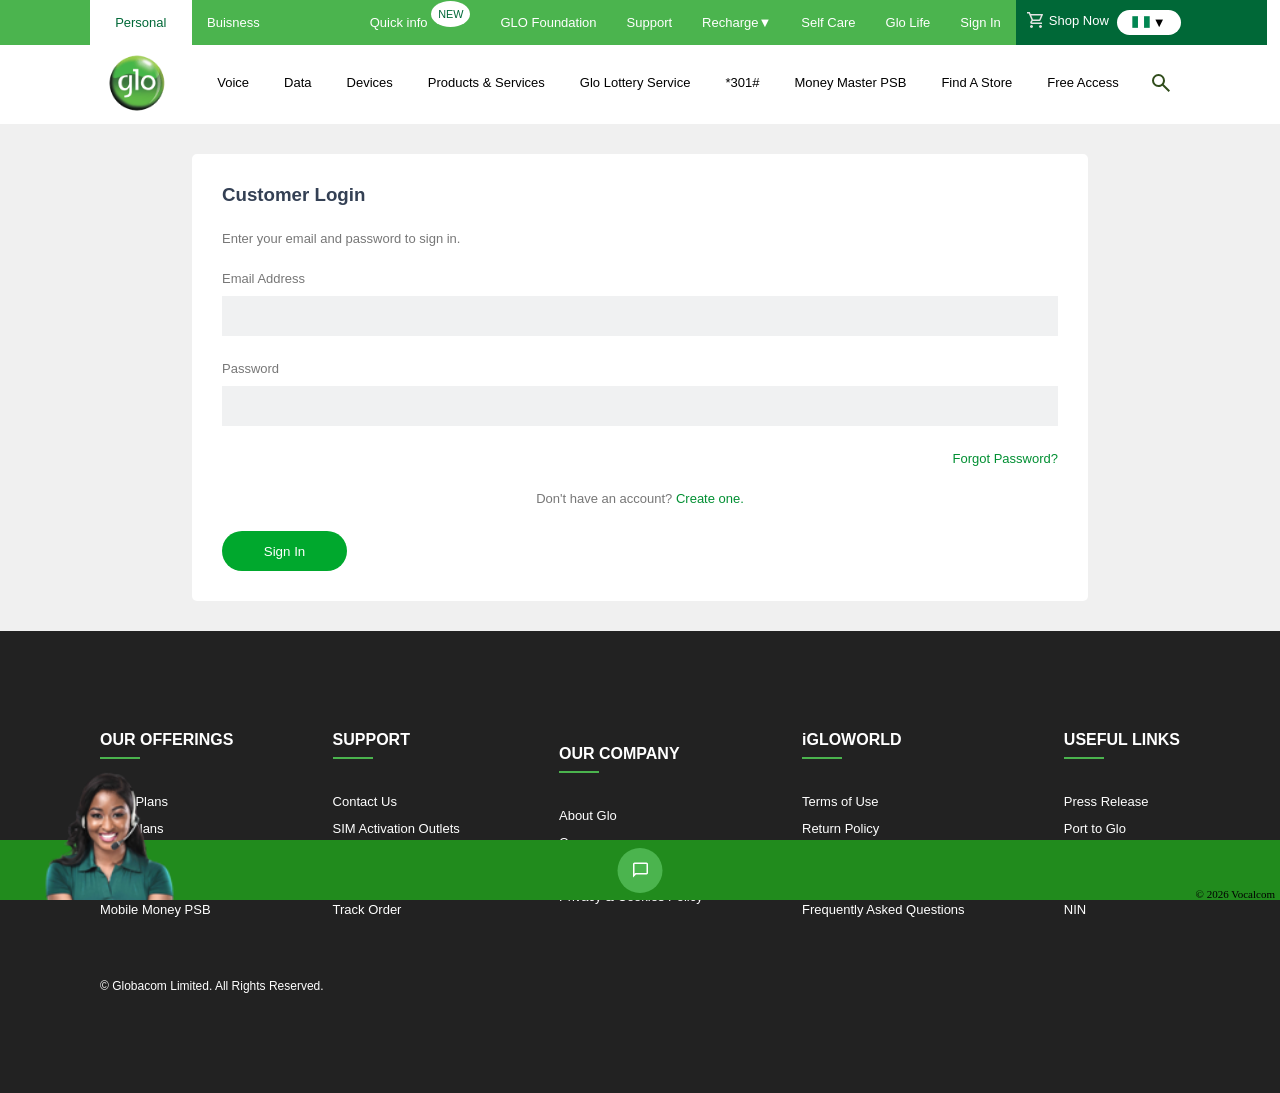
==== signin.html @ 65aa9a00 "my first commit" ====
<!DOCTYPE html>
<html lang="en">
<head>
    <meta charset="UTF-8">
    <meta name="viewport" content="width=device-width, initial-scale=1.0">
    <title>Sign-in Page</title>

    <link rel="stylesheet" href="signin.css">

</head>
<body>
    
    <header>
        <div class="topbar">
            <div class="empty"></div>
            <div class="personal">Personal</div>
            <div>
                <ul class="topnav">
                    <li class="buis">Buisness</li>
                    <li>Quick info <span class="badge">NEW</span></li>
                    <li>GLO Foundation</li>
                    <li>Support</li>
                    <li>Recharge▼</li>
                    <li>Self Care</li>
                    <li>Glo Life</li>
                    <li>
                        <a href="signin.html">Sign In</a>
                    </li>
                </ul>
            </div>
            <div class="shop">
                <svg xmlns="http://www.w3.org/2000/svg" height="20px" viewBox="0 -960 960 960" width="20px" fill="#e3e3e3"><path d="M213-117.21q-21-21.21-21-51T213.21-219q21.21-21 51-21T315-218.79q21 21.21 21 51T314.79-117q-21.21 21-51 21T213-117.21Zm432 0q-21-21.21-21-51T645.21-219q21.21-21 51-21T747-218.79q21 21.21 21 51T746.79-117q-21.21 21-51 21T645-117.21ZM253-696l83 192h301l82-192H253Zm-31-72h570q14 0 20.5 11t1.5 23L702.63-476.14Q694-456 676.5-444T637-432H317l-42 72h493v72H276q-43 0-63.5-36.15-20.5-36.16.5-71.85l52-90-131-306H48v-72h133l41 96Zm114 264h301-301Z"/></svg>
                <p>Shop Now</p>
                <div class="flag">
                    <img src="flag.png" alt="flag" height="18px" width="18px">
                    <span>▼</span>
                </div>
            </div>
        </div>
    </header>
    <nav class="bottombar">
        <div class="glologo"><img src="glo logo.png" alt="logo" height="60px" width="60px"></div>
        <div >
            <ul class="bottomnav">
                <li>Voice</li>
                <li>Data</li>
                <li>Devices</li>
                <li>Products & Services</li>
                <li> Glo Lottery Service</li>
                <li>*301#</li>
                <li>Money Master PSB</li>
                <li>Find A Store</li>
                <li>Free Access</li>
            </ul>
        </div>
        <div class="searchicon">
            <svg xmlns="http://www.w3.org/2000/svg" height="24px" viewBox="0 -960 960 960" width="24px" fill="#314D1C"><path d="M784-120 532-372q-30 24-69 38t-83 14q-109 0-184.5-75.5T120-580q0-109 75.5-184.5T380-840q109 0 184.5 75.5T640-580q0 44-14 83t-38 69l252 252-56 56ZM380-400q75 0 127.5-52.5T560-580q0-75-52.5-127.5T380-760q-75 0-127.5 52.5T200-580q0 75 52.5 127.5T380-400Z"/></svg>
        </div>
    </nav>
    <section class="section">
        <form class="login">
            <h3>Customer Login</h3>
            <p>Enter your email and password to sign in.</p>
            <label for="email">Email Address</label>
            <input type="email" name="email" id="email" required>

            <label for="password">Password</label>
            <input type="passsword" name="password" id="password" required>

            <p class="forgot">Forgot Password?</p>
            <p class="account">Don't have an account? <span> Create one. </span> </p>
            <button>Sign In</button>
        </form>
    </section>

    <footer class="footer">
    <div class="footer-column">
        <h3>OUR OFFERINGS</h3>
        <ul>
            <li>Voice Plans</li>
            <li>Data Plans</li>
            <li>iGloWorld</li>
            <li>Products & Services</li>
            <li>Mobile Money PSB</li>
        </ul>
    </div>

    <div class="footer-column">
        <h3>SUPPORT</h3>
        <ul>
            <li>Contact Us</li>
            <li>SIM Activation Outlets</li>
            <li>My Account</li>
            <li>Find A Store</li>
            <li>Track Order</li>
        </ul>
    </div>

    <div class="footer-column">
        <h3>OUR COMPANY</h3>
        <ul>
            <li>About Glo</li>
            <li>Careers</li>
            <li>Terms & Conditions</li>
            <li>Privacy & Cookies Policy</li>
        </ul>
    </div>

    <div class="footer-column">
        <h3>iGLOWORLD</h3>
        <ul>
            <li>Terms of Use</li>
            <li>Return Policy</li>
            <li>Warranty</li>
            <li>Delivery and Payment</li>
            <li>Frequently Asked Questions</li>
        </ul>
    </div>

    <div class="footer-column">
        <h3>USEFUL LINKS</h3>
        <ul>
            <li>Press Release</li>
            <li>Port to Glo</li>
            <li>Test Internet Speed</li>
            <li>Blog</li>
            <li>NIN</li>
        </ul>
    </div>

    <p class="copyright">
        © Globacom Limited. All Rights Reserved.
    </p>
</footer>

<div class="fixed">
        <img src="AgentOnline.png" alt="Agent">
        <div class="chatbox">
            <svg xmlns="http://www.w3.org/2000/svg" height="18px" viewBox="0 -960 960 960" width="20px" fill="#FFFFFF"><path d="M80-80v-720q0-33 23.5-56.5T160-880h640q33 0 56.5 23.5T880-800v480q0 33-23.5 56.5T800-240H240L80-80Zm126-240h594v-480H160v525l46-45Zm-46 0v-480 480Z"/></svg>
        </div>
        <p>© 2026 Vocalcom</p>
</div>

</body>
</html>
---- signin.css ----
html {
    scroll-behavior: smooth;
    width: 100%;
}
* {
    box-sizing: border-box;
    padding: 0;
    margin: 0;
}
.topbar {
    display: flex;
    width: 100%;
}
.empty {
    padding: 13px;
    width: 7%;
    background-color: #4BB44E;
}
.personal {
    padding: 15px;
    color: #006837;
    width: 8%;
    font-family: sans-serif;
    font-size: small;
    text-align: center;
}
.topnav {
    list-style-type: none;
    display: flex;
    padding: 15px;
    background-color: #4BB44E;
    gap: 30px;
}
.topnav a {
    text-decoration: none;
    color: #ffffff;
}
.topnav li {
    color: #ffffff;
    font-family: sans-serif;
    font-size: small;
}
.shop {
    padding: 5px 50px 5px 10px ;
    background-color: #006837;
    color: #ffffff;
    padding: 10px;
    font-family: sans-serif;
    font-size: small;
    display: flex;
    justify-content: center;
    gap: 3px;
}
.shop p {
    position: relative;
    top: 3px;
}
.buis {
    padding-right: 80px;
}
.badge {
    background-color: #ffffff;
    color: #006837;
    border-radius: 50%;
    padding: 7px;
    font-size: smaller;
    position: relative;
    top: -9px;
}
.flag {
    padding: 3px 15px 0px 15px;
    margin-right: 76px;
    margin-left: 5px;
    background-color: #ffffff;
    display: flex;
    gap: 3px;
    border-radius: 35px;
    justify-content: center;
}
.flag span {
    color: black;
    position: relative;
    top: 2px;
}
.bottombar {
    display: flex;
    gap: 25px;
    justify-content: center;
    align-items: center;
}
.bottomnav {
    display: flex;
    gap: 25px;
    list-style-type: none;
    justify-content: center;
    align-items: center;
    margin-left: 20px;
}
.bottomnav li {
    font-family: sans-serif;
    font-size: small;
    font-weight: 540;
    padding: 30px 5px;
    border-bottom: 4px solid transparent;
    transition: color 0.3s ease;
}
.bottomnav li:hover{
    border-bottom-color: #4BB44E;
    color: #4BB44E;
}
.fixed {
    background-color: #218B1D;
    position: fixed;
    bottom: 0;
    left: 0;
    width: 100%;
    height: 60px;

    display: flex;
    align-items: center;
    justify-content: space-between;

    z-index: 1000;
}
.chatbox {
    background-color: #4BB44E;
    width: 45px;
    height: 45px;
    border-radius: 50%;
    display: flex;
    align-items: center;
    justify-content: center;
    position: absolute;
    left: 50%;
    transform: translateX(-50%);
}
.fixed img {
   height: 140px;
   width: auto;
   position: relative;
   top: -40px;
   margin-left: 40px;
}
.fixed p {
    font-size: 11px;
    margin-right: 5px;
    margin-top: 47px;
}

.footer {
    background-color:#222222 ;
    color: white;
    padding: 100px;
    display: flex;
    align-items: center;
    justify-content: space-between;
    flex-wrap: wrap;
    gap: 30px;
    font-family: Arial, sans-serif;
}

.footer-column h3 {
    font-size: 16px;
    margin-bottom: 45px;
    position: relative;
}

.footer-column h3::after {
    content: "";
    width: 40px;
    height: 2px;
    background-color: #4BB44E ;
    position: absolute;
    bottom: -10px;
    left: 0;
}

.footer-column ul {
    list-style: none;
    padding: 0;
}

.footer-column li {
    font-size: 13px;
    margin-bottom: 12px;
    cursor: pointer;
}

.footer-column li:hover {
    color: #4BB44E;
}

.copyright {
    width: 100%;
    font-size: 12px;
    margin-top: 20px;
}

.section {
    background-color: #F0F0F0;
    min-height: 500px;
    padding: 30px 0;
    font-family: sans-serif;
}

.login {
    width: 70%;
    margin: 0 auto;
    padding: 30px;
    background-color: white;
    box-sizing: border-box;
    border-radius: 5px;
}

.login h3 {
    color: #344054;
    margin-bottom: 25px;
}

.login p {
    color: #777;
    font-size: 13px;
    margin-bottom: 25px;
}

.login label {
    display: block;
    color: #777;
    font-size: 13px;
    margin-bottom: 10px;
}

.login input {
    display: block;
    width: 100%;
    height: 40px;
    background-color: #f0f1f2;
    border: none;
    outline: none;
    padding: 10px;
    margin-bottom: 25px;
    box-sizing: border-box;
}

.login .forgot {
    color: #008f32;
    text-align: right;
    cursor: pointer;
}

.login .account {
    text-align: center;
}

.login .account span {
    color: #008f32;
    cursor: pointer;
}

.login button {
    width: 125px;
    height: 40px;
    background-color: #00a82d;
    color: white;
    border: none;
    border-radius: 25px;
    cursor: pointer;
    transition: box-shadow 0.3s;
}

.login button:hover {
    box-shadow: 0 5px 8px #999;
}
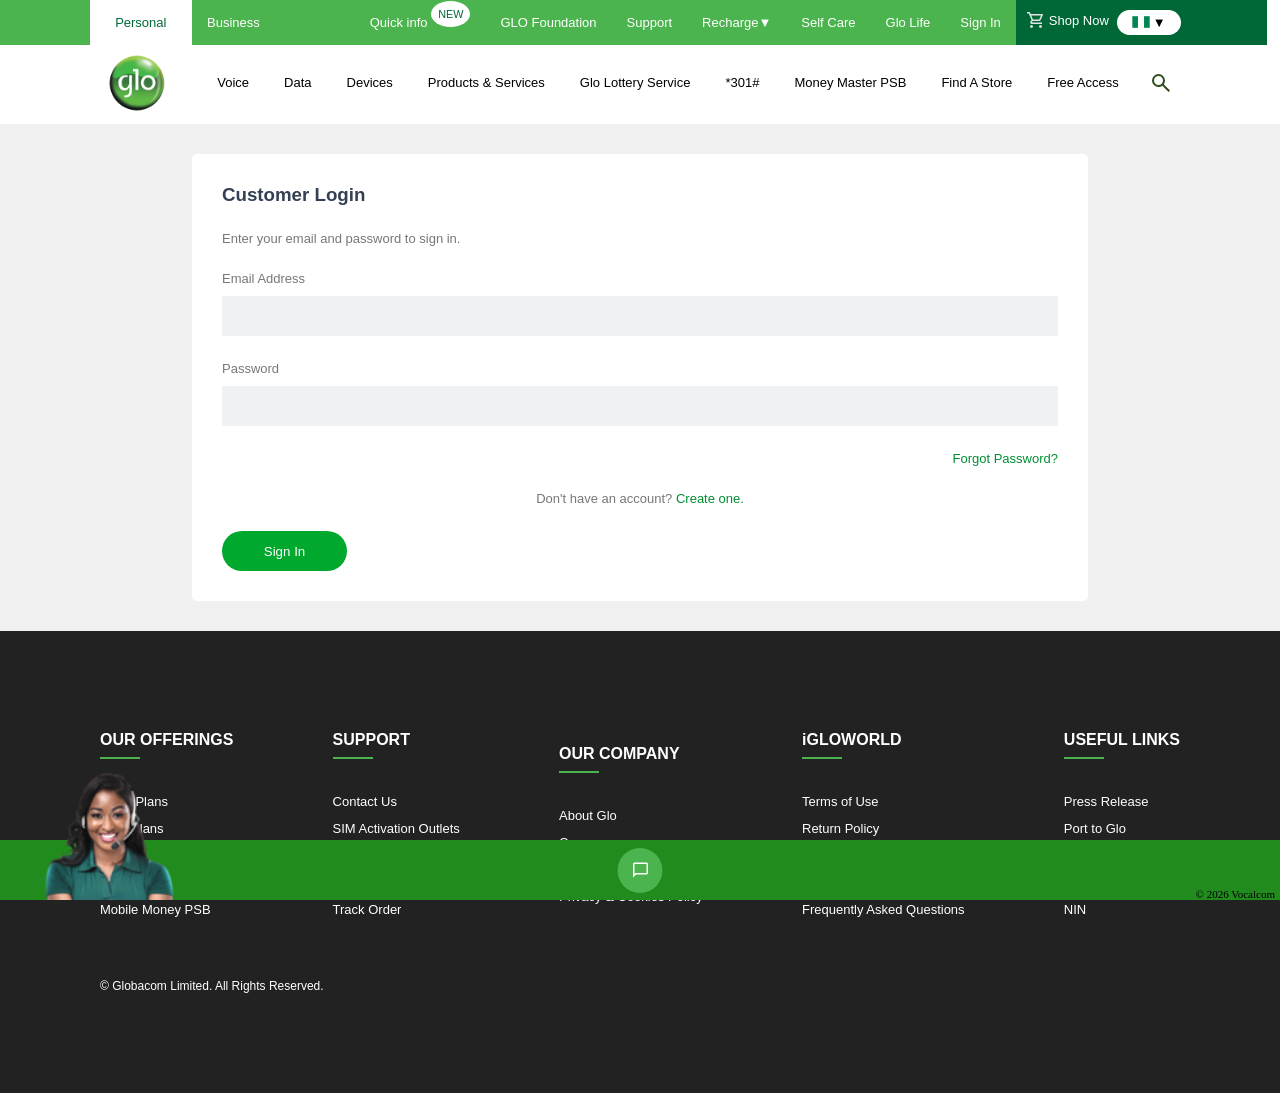
==== commit 30e4f8c3: "updatedsignin" ====
--- a/signin.html
+++ b/signin.html
@@ -10,53 +10,77 @@
 </head>
 <body>
     
-    <header>
-        <div class="topbar">
-            <div class="empty"></div>
-            <div class="personal">Personal</div>
-            <div>
-                <ul class="topnav">
-                    <li class="buis">Buisness</li>
-                    <li>Quick info <span class="badge">NEW</span></li>
-                    <li>GLO Foundation</li>
-                    <li>Support</li>
-                    <li>Recharge▼</li>
-                    <li>Self Care</li>
-                    <li>Glo Life</li>
-                    <li>
-                        <a href="signin.html">Sign In</a>
-                    </li>
-                </ul>
-            </div>
-            <div class="shop">
-                <svg xmlns="http://www.w3.org/2000/svg" height="20px" viewBox="0 -960 960 960" width="20px" fill="#e3e3e3"><path d="M213-117.21q-21-21.21-21-51T213.21-219q21.21-21 51-21T315-218.79q21 21.21 21 51T314.79-117q-21.21 21-51 21T213-117.21Zm432 0q-21-21.21-21-51T645.21-219q21.21-21 51-21T747-218.79q21 21.21 21 51T746.79-117q-21.21 21-51 21T645-117.21ZM253-696l83 192h301l82-192H253Zm-31-72h570q14 0 20.5 11t1.5 23L702.63-476.14Q694-456 676.5-444T637-432H317l-42 72h493v72H276q-43 0-63.5-36.15-20.5-36.16.5-71.85l52-90-131-306H48v-72h133l41 96Zm114 264h301-301Z"/></svg>
-                <p>Shop Now</p>
-                <div class="flag">
-                    <img src="flag.png" alt="flag" height="18px" width="18px">
-                    <span>▼</span>
-                </div>
+<header>
+    <div class="topbar">
+        <div class="empty"></div>
+        <div class="personal">Personal</div>
+
+        <input type="checkbox" id="top-menu-toggle" class="menu-check">
+        <label for="top-menu-toggle" class="menu-toggle" aria-label="Toggle top navigation">
+            <span></span>
+            <span></span>
+            <span></span>
+        </label>
+
+        <div class="topnav-container">
+            <ul class="topnav">
+                <li class="buis">Business</li>
+                <li>Quick info <span class="badge">NEW</span></li>
+                <li>GLO Foundation</li>
+                <li>Support</li>
+                <li>Recharge▼</li>
+                <li>Self Care</li>
+                <li>Glo Life</li>
+                <li><a href="signin.html">Sign In</a></li>
+            </ul>
+        </div>
+
+        <div class="shop">
+            <svg xmlns="http://www.w3.org/2000/svg" height="20px" viewBox="0 -960 960 960" width="20px" fill="#e3e3e3">
+                <path d="M213-117.21q-21-21.21-21-51T213.21-219q21.21-21 51-21T315-218.79q21 21.21 21 51T314.79-117q-21.21 21-51 21T213-117.21Zm432 0q-21-21.21-21-51T645.21-219q21.21-21 51-21T747-218.79q21 21.21 21 51T746.79-117q-21.21 21-51 21T645-117.21ZM253-696l83 192h301l82-192H253Zm-31-72h570q14 0 20.5 11t1.5 23L702.63-476.14Q694-456 676.5-444T637-432H317l-42 72h493v72H276q-43 0-63.5-36.15-20.5-36.16.5-71.85l52-90-131-306H48v-72h133l41 96Zm114 264h301-301Z"/>
+            </svg>
+            <p>Shop Now</p>
+            <div class="flag">
+                <img src="flag.png" alt="Flag" height="18" width="18">
+                <span>▼</span>
             </div>
         </div>
-    </header>
-    <nav class="bottombar">
-        <div class="glologo"><img src="glo logo.png" alt="logo" height="60px" width="60px"></div>
-        <div >
-            <ul class="bottomnav">
-                <li>Voice</li>
-                <li>Data</li>
-                <li>Devices</li>
-                <li>Products & Services</li>
-                <li> Glo Lottery Service</li>
-                <li>*301#</li>
-                <li>Money Master PSB</li>
-                <li>Find A Store</li>
-                <li>Free Access</li>
-            </ul>
-        </div>
-        <div class="searchicon">
-            <svg xmlns="http://www.w3.org/2000/svg" height="24px" viewBox="0 -960 960 960" width="24px" fill="#314D1C"><path d="M784-120 532-372q-30 24-69 38t-83 14q-109 0-184.5-75.5T120-580q0-109 75.5-184.5T380-840q109 0 184.5 75.5T640-580q0 44-14 83t-38 69l252 252-56 56ZM380-400q75 0 127.5-52.5T560-580q0-75-52.5-127.5T380-760q-75 0-127.5 52.5T200-580q0 75 52.5 127.5T380-400Z"/></svg>
-        </div>
-    </nav>
+    </div>
+</header>
+
+<nav class="bottombar">
+    <div class="glologo">
+        <img src="glo logo.png" alt="Glo logo" height="60" width="60">
+    </div>
+
+    <input type="checkbox" id="bottom-menu-toggle" class="menu-check">
+    <label for="bottom-menu-toggle" class="menu-toggle" aria-label="Toggle main navigation">
+        <span></span>
+        <span></span>
+        <span></span>
+    </label>
+
+    <div class="bottomnav-container">
+        <ul class="bottomnav">
+            <li>Voice</li>
+            <li>Data</li>
+            <li>Devices</li>
+            <li>Products &amp; Services</li>
+            <li>Glo Lottery Service</li>
+            <li>*301#</li>
+            <li>Money Master PSB</li>
+            <li>Find A Store</li>
+            <li>Free Access</li>
+        </ul>
+    </div>
+
+    <div class="searchicon">
+        <svg xmlns="http://www.w3.org/2000/svg" height="24px" viewBox="0 -960 960 960" width="24px" fill="#314D1C">
+            <path d="M784-120 532-372q-30 24-69 38t-83 14q-109 0-184.5-75.5T120-580q0-109 75.5-184.5T380-840q109 0 184.5 75.5T640-580q0 44-14 83t-38 69l252 252-56 56ZM380-400q75 0 127.5-52.5T560-580q0-75-52.5-127.5T380-760q-75 0-127.5 52.5T200-580q0 75 52.5 127.5T380-400Z"/>
+        </svg>
+    </div>
+</nav>
+
     <section class="section">
         <form class="login">
             <h3>Customer Login</h3>
--- a/signin.css
+++ b/signin.css
@@ -270,4 +270,238 @@
 
 .login button:hover {
     box-shadow: 0 5px 8px #999;
-}+}
+
+
+.menu-check {
+    display: none !important;
+}
+
+.menu-toggle {
+    display: none;
+    flex-direction: column;
+    gap: 5px;
+    cursor: pointer;
+    padding: 8px;
+}
+
+.menu-toggle span {
+    width: 24px;
+    height: 3px;
+    background-color: #006837;
+    border-radius: 3px;
+    display: block;
+}
+
+@media screen and (max-width: 768px) {
+
+    /* TOP NAVIGATION */
+    .topbar {
+        position: relative;
+        display: flex;
+        align-items: center;
+        width: 100%;
+        background-color: #4BB44E;
+    }
+
+    .empty {
+        display: none;
+    }
+
+    .personal {
+        width: auto;
+        padding: 15px;
+        margin-right: auto;
+    }
+
+    .topbar > .menu-toggle {
+        display: flex;
+        order: 2;
+    }
+
+    .shop {
+        order: 3;
+        padding: 10px;
+        gap: 5px;
+        align-items: center;
+    }
+
+    .shop p {
+        position: static;
+        margin: 0;
+    }
+
+    .flag {
+        display: none;
+    }
+
+    .topnav-container {
+        display: none;
+        position: absolute;
+        top: 100%;
+        left: 0;
+        width: 100%;
+        background-color: #006837;
+        z-index: 2000;
+    }
+
+    #top-menu-toggle:checked ~ .topnav-container {
+        display: block;
+    }
+
+    .topnav {
+        display: flex;
+        flex-direction: column;
+        gap: 0;
+        padding: 0;
+        background-color: #006837;
+    }
+
+    .topnav li {
+        padding: 14px 20px;
+        font-size: 14px;
+        border-bottom: 1px solid rgba(255,255,255,0.15);
+    }
+
+    .buis {
+        padding-right: 20px;
+    }
+
+    .badge {
+        top: 0;
+    }
+
+    .bottombar {
+        position: relative;
+        display: flex;
+        align-items: center;
+        justify-content: space-between;
+        gap: 10px;
+        padding: 8px 15px;
+    }
+
+    .glologo img {
+        width: 55px;
+        height: 55px;
+        object-fit: contain;
+    }
+
+    .bottombar > .menu-toggle {
+        display: flex;
+        order: 2;
+        margin-left: auto;
+    }
+
+    .searchicon {
+        display: flex;
+        align-items: center;
+        order: 3;
+    }
+
+    .bottomnav-container {
+        display: none;
+        position: absolute;
+        top: 100%;
+        left: 0;
+        width: 100%;
+        max-height: 70vh;
+        overflow-y: auto;
+        background-color: #ffffff;
+        z-index: 1500;
+        box-shadow: 0 5px 10px rgba(0,0,0,0.15);
+    }
+
+    #bottom-menu-toggle:checked ~ .bottomnav-container {
+        display: block;
+    }
+
+    .bottomnav {
+        display: flex;
+        flex-direction: column;
+        gap: 0;
+        margin: 0;
+        padding: 0;
+        align-items: stretch;
+    }
+
+    .bottomnav li {
+        padding: 15px 20px;
+        font-size: 14px;
+        border-bottom: 1px solid #eeeeee;
+    }
+
+    .section {
+        min-height: auto;
+        padding: 30px 15px;
+    }
+
+    .login {
+        width: 100%;
+        max-width: 520px;
+        margin: 0 auto;
+        padding: 25px 20px;
+    }
+
+    .login input {
+        width: 100%;
+        height: 44px;
+        font-size: 16px;
+    }
+
+    .login button {
+        width: 100%;
+        height: 44px;
+    }
+
+    .footer {
+        padding: 40px 25px 85px;
+        display: grid;
+        grid-template-columns: repeat(2, minmax(0, 1fr));
+        gap: 30px 20px;
+        align-items: start;
+    }
+
+    .footer-column {
+        min-width: 0;
+    }
+
+    .footer-column h3 {
+        font-size: 14px;
+        margin-bottom: 25px;
+    }
+
+    .footer-column li {
+        font-size: 12px;
+        line-height: 1.6;
+        overflow-wrap: anywhere;
+    }
+
+    .copyright {
+        margin-top: 0;
+    }
+
+    .fixed {
+        height: 52px;
+        padding: 0 10px;
+    }
+
+    .fixed img {
+        height: 90px;
+        width: auto;
+        object-fit: contain;
+        top: -20px;
+        margin-left: 0;
+    }
+
+    .chatbox {
+        width: 38px;
+        height: 38px;
+    }
+
+    .fixed p {
+        font-size: 10px;
+        margin: 0;
+        align-self: flex-end;
+        padding-bottom: 5px;
+    }
+}
